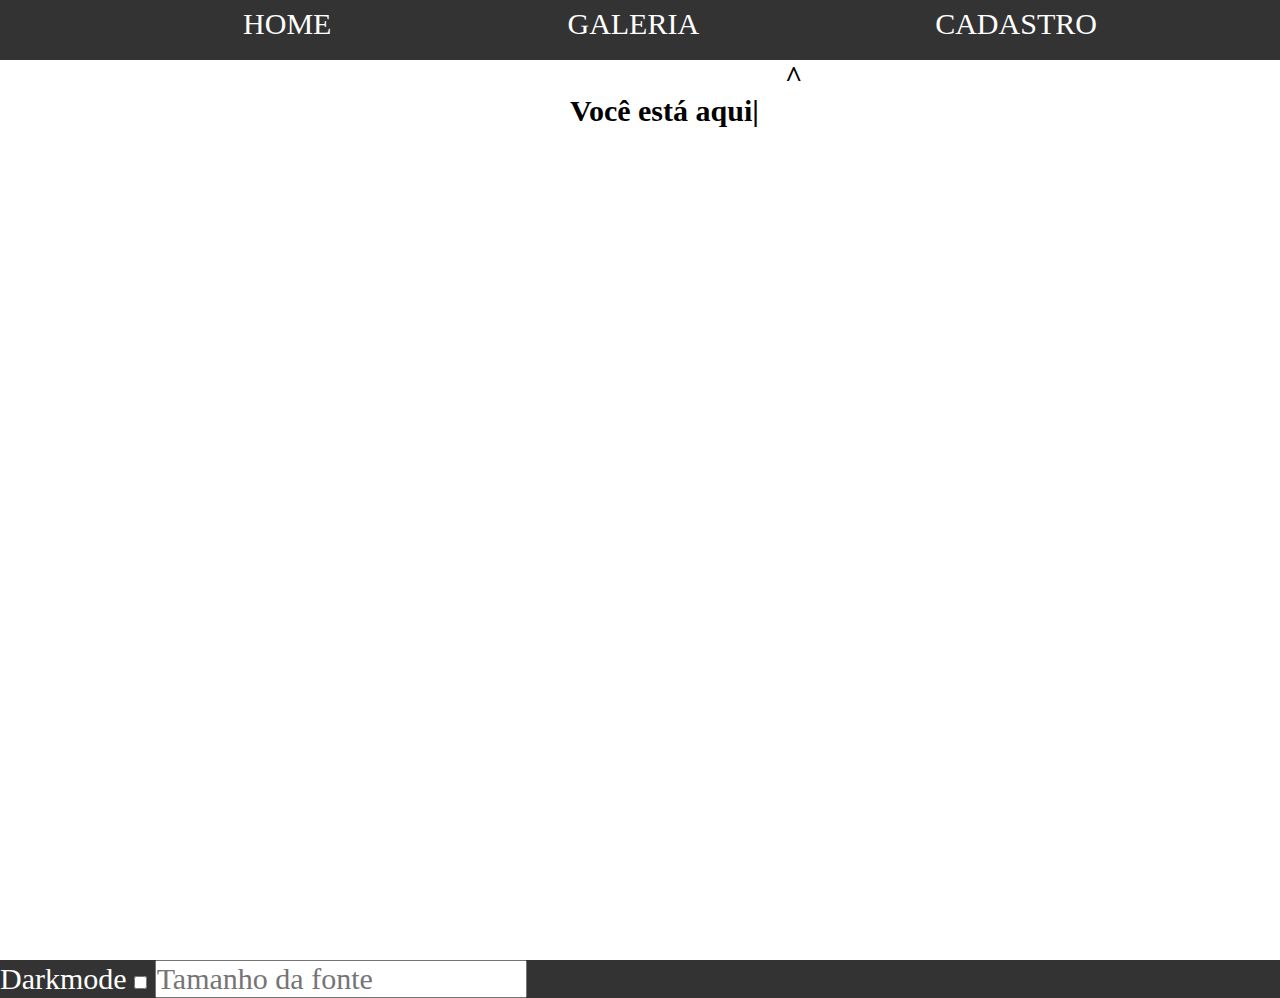
==== index2.html @ c8ef4e74 "dia12-11" ====
<!DOCTYPE html>
<html lang="en">
<head>
    <meta charset="UTF-8">
    <meta name="viewport" content="width=device-width, initial-scale=1.0">
    <title>Galeria</title>
    <link rel="stylesheet" href="style.css">
    <script src="script2.js" defer></script>
</head>
<body>
    <header id="header">
        <nav id="nav">
            <a href="index.html" class="Link">HOME</a>
            <a href="index2.html" class="Link">GALERIA</a>
            <a href="index3.html" class="Link">CADASTRO</a>
        </nav>
    </header>
    <main id="main">
        <section id="section3">
            <h1>^</h1>
        </section>
        <section id="section4">
           <h1>Você está aqui</h1> <h1>|</h1> 
        </section>
    </main>
    <footer id="footer">
        <div id="div">
            <form id="form">
            <label for="darkmode" class="Label" id="label" >Darkmode</label> 
            <input type="checkbox" id="darkmode" onchange="mudaCor()" value="valor">
            <input type="text" id="tamanhofonte" placeholder="Tamanho da fonte" onkeyup="mudaFonte()">
            </form>
        </div>
    </footer>
</body>
</html>
---- style.css ----
*{
    margin: 0;
    padding: 0;
    box-sizing: border-box;
    text-decoration: none;
    font-family: roboto;
    font-size: 30px;
}
header{

    height: 60px;
    background: rgba(0, 0, 0, 0.8);

}
nav{

    padding: 7px;
    display: flex;
    flex-wrap: wrap;
    align-items: center;
    justify-content: space-evenly;

}
nav .Link{

    padding-left: 60px;
    color: white;
    transition: 0.5s;

}
nav .Link:hover{

    transform: scale(2);
    
}
nav .Link:active{

    transition: 0.01s;
    color: blue;

}
main{

    height: 900px;

}
main section{

    display: flex;
    flex-wrap: wrap;
    align-items: center;
    justify-content: space-evenly;

}
#section1{

    justify-content: left;
    margin-left: 360px;

}
#section2{

    justify-content: left;
    margin-left: 145px;

}
#section3{

    justify-content: left;
    margin-left: 785px;

}
#section4{

    justify-content: left;
    margin-left: 570px;

}
#section5{

    justify-content: left;
    margin-left: 1250px;

}
#section6{

    justify-content: left;
    margin-left: 1035px;

}
#divnome{
    
    border-radius: 20px;
    margin: 20px;
    overflow: hidden;
    background-color: rgba(0, 0, 0, 0.8);
    width: 500px;
    height: 700px;
    color: white;
    transition: 0.5s;

}
#divnome img{

    width: 500px;

}
#divnome p{

    font-size: 20px;

}
footer{


    background: rgba(0, 0, 0, 0.8);

}
footer .Label{

    color: white;

}
footer #tamanhofonte{

    font-size: 30px;

}
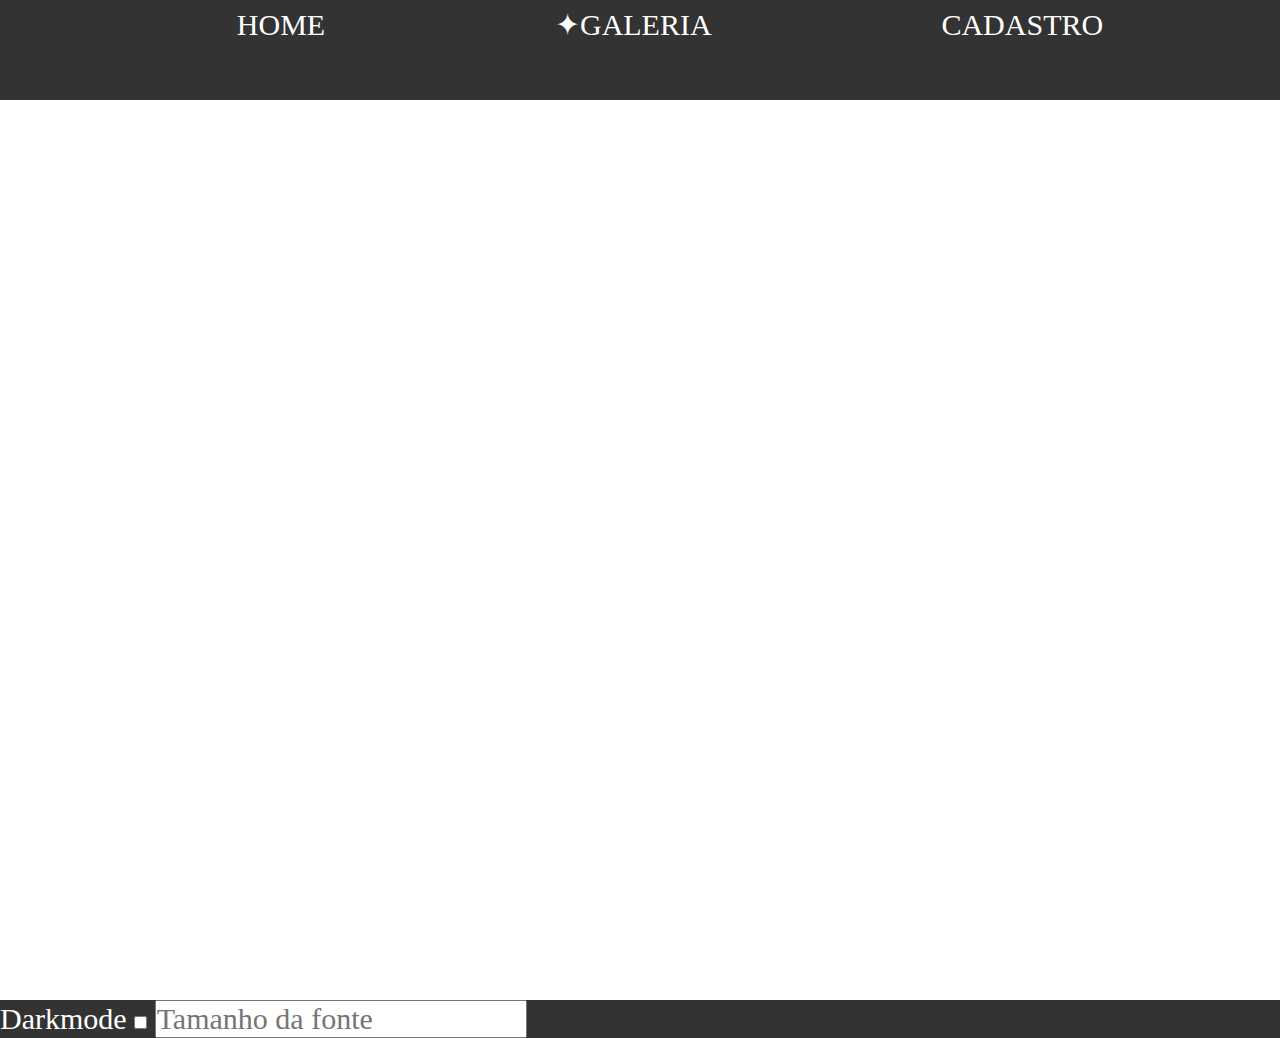
==== commit 24e080c6: "update" ====
--- a/index2.html
+++ b/index2.html
@@ -11,17 +11,13 @@
     <header id="header">
         <nav id="nav">
             <a href="index.html" class="Link">HOME</a>
-            <a href="index2.html" class="Link">GALERIA</a>
+            <a href="index2.html" class="Link">✦GALERIA</a>
             <a href="index3.html" class="Link">CADASTRO</a>
         </nav>
     </header>
     <main id="main">
-        <section id="section3">
-            <h1>^</h1>
-        </section>
-        <section id="section4">
-           <h1>Você está aqui</h1> <h1>|</h1> 
-        </section>
+
+        
     </main>
     <footer id="footer">
         <div id="div">
--- a/style.css
+++ b/style.css
@@ -8,7 +8,7 @@
 }
 header{
 
-    height: 60px;
+    height: 100px;
     background: rgba(0, 0, 0, 0.8);
 
 }
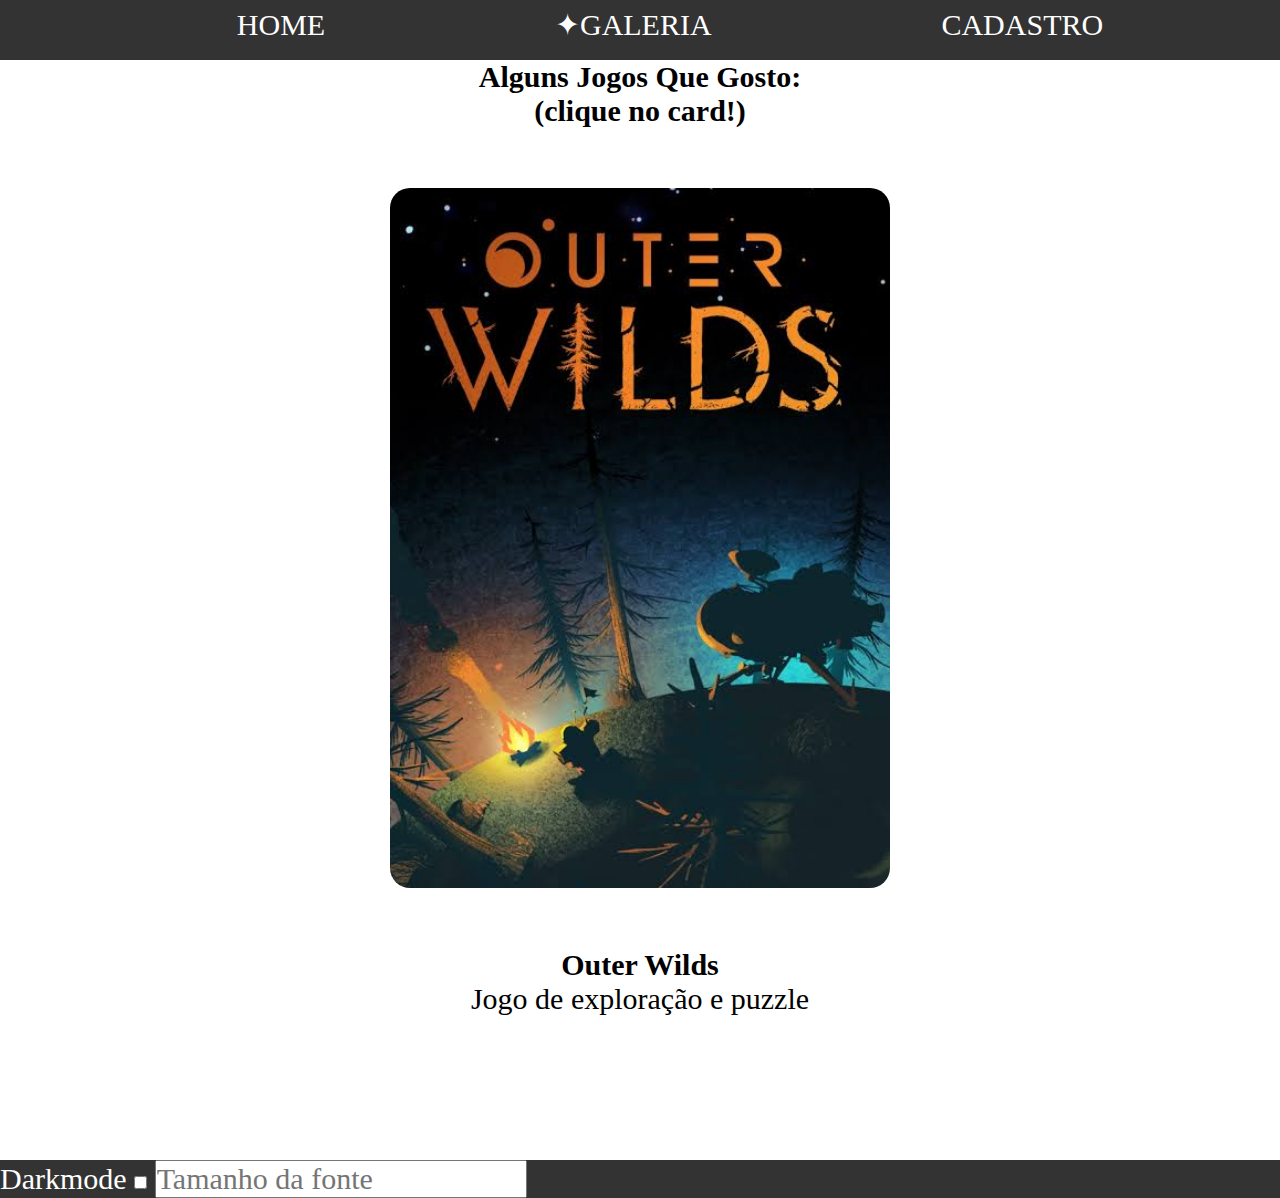
==== commit 6c09817a: "TRABALHO TERMINADO" ====
--- a/index2.html
+++ b/index2.html
@@ -8,6 +8,7 @@
     <script src="script2.js" defer></script>
 </head>
 <body>
+
     <header id="header">
         <nav id="nav">
             <a href="index.html" class="Link">HOME</a>
@@ -15,10 +16,27 @@
             <a href="index3.html" class="Link">CADASTRO</a>
         </nav>
     </header>
-    <main id="main">
 
-        
+    <main id="main2">
+        <section>
+            <h1>Alguns Jogos Que Gosto:</h1>
+        </section>
+        <section>
+            <h1>(clique no card!)</h1>
+        </section>
+        <section>
+            <div id="games" class="card" onmouseup="mudaImagem()">
+                <img id="image" src="game_1.jpeg" alt="imagem">
+            </div>
+        </section>
+        <section>
+            <h1 id="titulo">Outer Wilds</h1>
+        </section>
+        <section>
+            <p id="sobre">Jogo de exploração e puzzle</p>
+        </section>
     </main>
+
     <footer id="footer">
         <div id="div">
             <form id="form">
@@ -28,5 +46,6 @@
             </form>
         </div>
     </footer>
+
 </body>
 </html>--- a/style.css
+++ b/style.css
@@ -6,9 +6,10 @@
     font-family: roboto;
     font-size: 30px;
 }
+
 header{
 
-    height: 100px;
+    height: 60px;
     background: rgba(0, 0, 0, 0.8);
 
 }
@@ -39,9 +40,20 @@
     color: blue;
 
 }
+
 main{
 
     height: 900px;
+
+}
+#main2{
+
+    height: 1100px;
+
+}
+#main3{
+
+    padding-bottom: 1000px;
 
 }
 main section{
@@ -52,52 +64,43 @@
     justify-content: space-evenly;
 
 }
-#section1{
-
-    justify-content: left;
-    margin-left: 360px;
-
-}
-#section2{
-
-    justify-content: left;
-    margin-left: 145px;
-
-}
-#section3{
-
-    justify-content: left;
-    margin-left: 785px;
-
-}
-#section4{
-
-    justify-content: left;
-    margin-left: 570px;
-
-}
-#section5{
-
-    justify-content: left;
-    margin-left: 1250px;
-
-}
-#section6{
-
-    justify-content: left;
-    margin-left: 1035px;
-
-}
 #divnome{
     
     border-radius: 20px;
-    margin: 20px;
+    margin: 60px;
     overflow: hidden;
     background-color: rgba(0, 0, 0, 0.8);
     width: 500px;
     height: 700px;
     color: white;
     transition: 0.5s;
+
+}
+.card{
+
+    border-radius: 20px;
+    margin: 60px;
+    overflow: hidden;
+    background-color: rgba(0, 0, 0, 0.8);
+    width: 500px;
+    height: 700px;
+    color: white;
+    transition: 0.5s;
+
+}
+.card:hover{
+
+    transform: translateY(-20px);
+
+}
+.card img{
+
+    width: 500px;
+
+}
+.card p{
+
+    font-size: 20px;
 
 }
 #divnome img{
@@ -110,6 +113,40 @@
     font-size: 20px;
 
 }
+#divform{
+
+    border-radius: 20px;
+    margin-top: 100px;
+    width: 500px;
+    height: 350px;
+    background-color:rgba(0, 0, 0, 0.8);
+
+}
+.reg{
+
+    margin-top: 20px;
+    margin-left: 60px;
+
+}
+#user{
+
+    margin-top: 90px;
+
+}
+#cadastro{
+
+    margin-left: 180px;
+
+}
+#opinion{
+
+    margin-top: 20px;
+    border-radius: 20px;
+    width: 500px;
+    height: 350px;
+
+}
+
 footer{
 
 
@@ -126,3 +163,5 @@
     font-size: 30px;
 
 }
+
+
